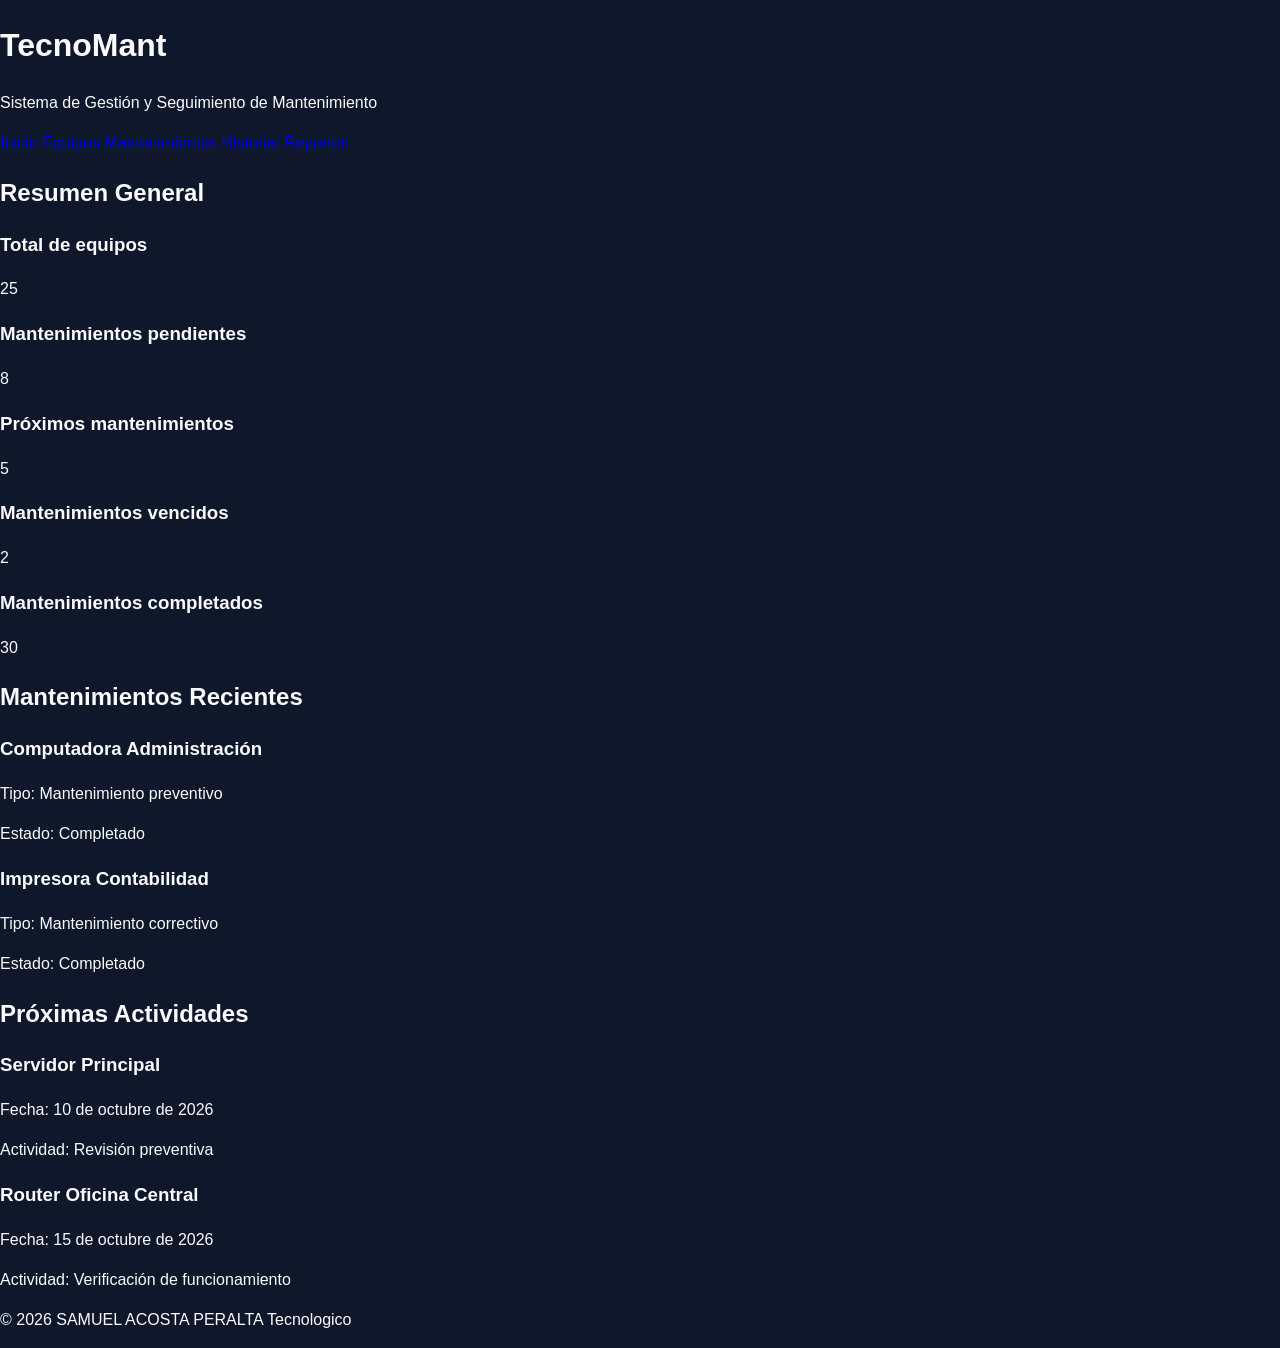
==== index.html @ c9bbf040 "COMMIT" ====
<!DOCTYPE html>
<html lang="es">
<head>
    <meta charset="UTF-8">
    <meta name="viewport" content="width=device-width, initial-scale=1.0">
    <title>TecnoMant</title>
    <link rel="stylesheet" href="styles.css">
</head>
<body>
<header>
    <h1>TecnoMant</h1>
    <p>Sistema de Gestión y Seguimiento de Mantenimiento</p>
</header>
<nav>
    <a href="#">Inicio</a>
    <a href="#">Equipos</a>
    <a href="#">Mantenimientos</a>
    <a href="#">Historial</a>
    <a href="#">Reportes</a>
</nav>
<main>
<section>
    <h2>Resumen General</h2>
    <article>
        <h3>Total de equipos</h3>
        <p>25</p>
    </article>
    <article>
        <h3>Mantenimientos pendientes</h3>
        <p>8</p>
    </article>
    <article>
        <h3>Próximos mantenimientos</h3>
        <p>5</p>
    </article>
    <article>
        <h3>Mantenimientos vencidos</h3>
        <p>2</p>
    </article>
    <article>
        <h3>Mantenimientos completados</h3>
        <p>30</p>
    </article>
</section>
<section>
    <h2>Mantenimientos Recientes</h2>
    <article>
        <h3>Computadora Administración</h3>
        <p>Tipo: Mantenimiento preventivo</p>
        <p>Estado: Completado</p>
    </article>
    <article>
        <h3>Impresora Contabilidad</h3>
        <p>Tipo: Mantenimiento correctivo</p>
        <p>Estado: Completado</p>
    </article>
</section>
<section>
    <h2>Próximas Actividades</h2>
    <article>
        <h3>Servidor Principal</h3>
        <p>Fecha: 10 de octubre de 2026</p>
        <p>Actividad: Revisión preventiva</p>
    </article>
    <article>
        <h3>Router Oficina Central</h3>
        <p>Fecha: 15 de octubre de 2026</p>
        <p>Actividad: Verificación de funcionamiento</p>
    </article>
</section>
</main>
<footer>
    <p>&copy; 2026 SAMUEL ACOSTA PERALTA Tecnologico</p>
</footer>
</body>
</html>
---- styles.css ----
body {
    background-color: #0F172A;
    color: #F8FAFC;
    font-family: Arial, sans-serif;
    font-size: 16px;
    line-height: 1.5;
    margin: 0;
}
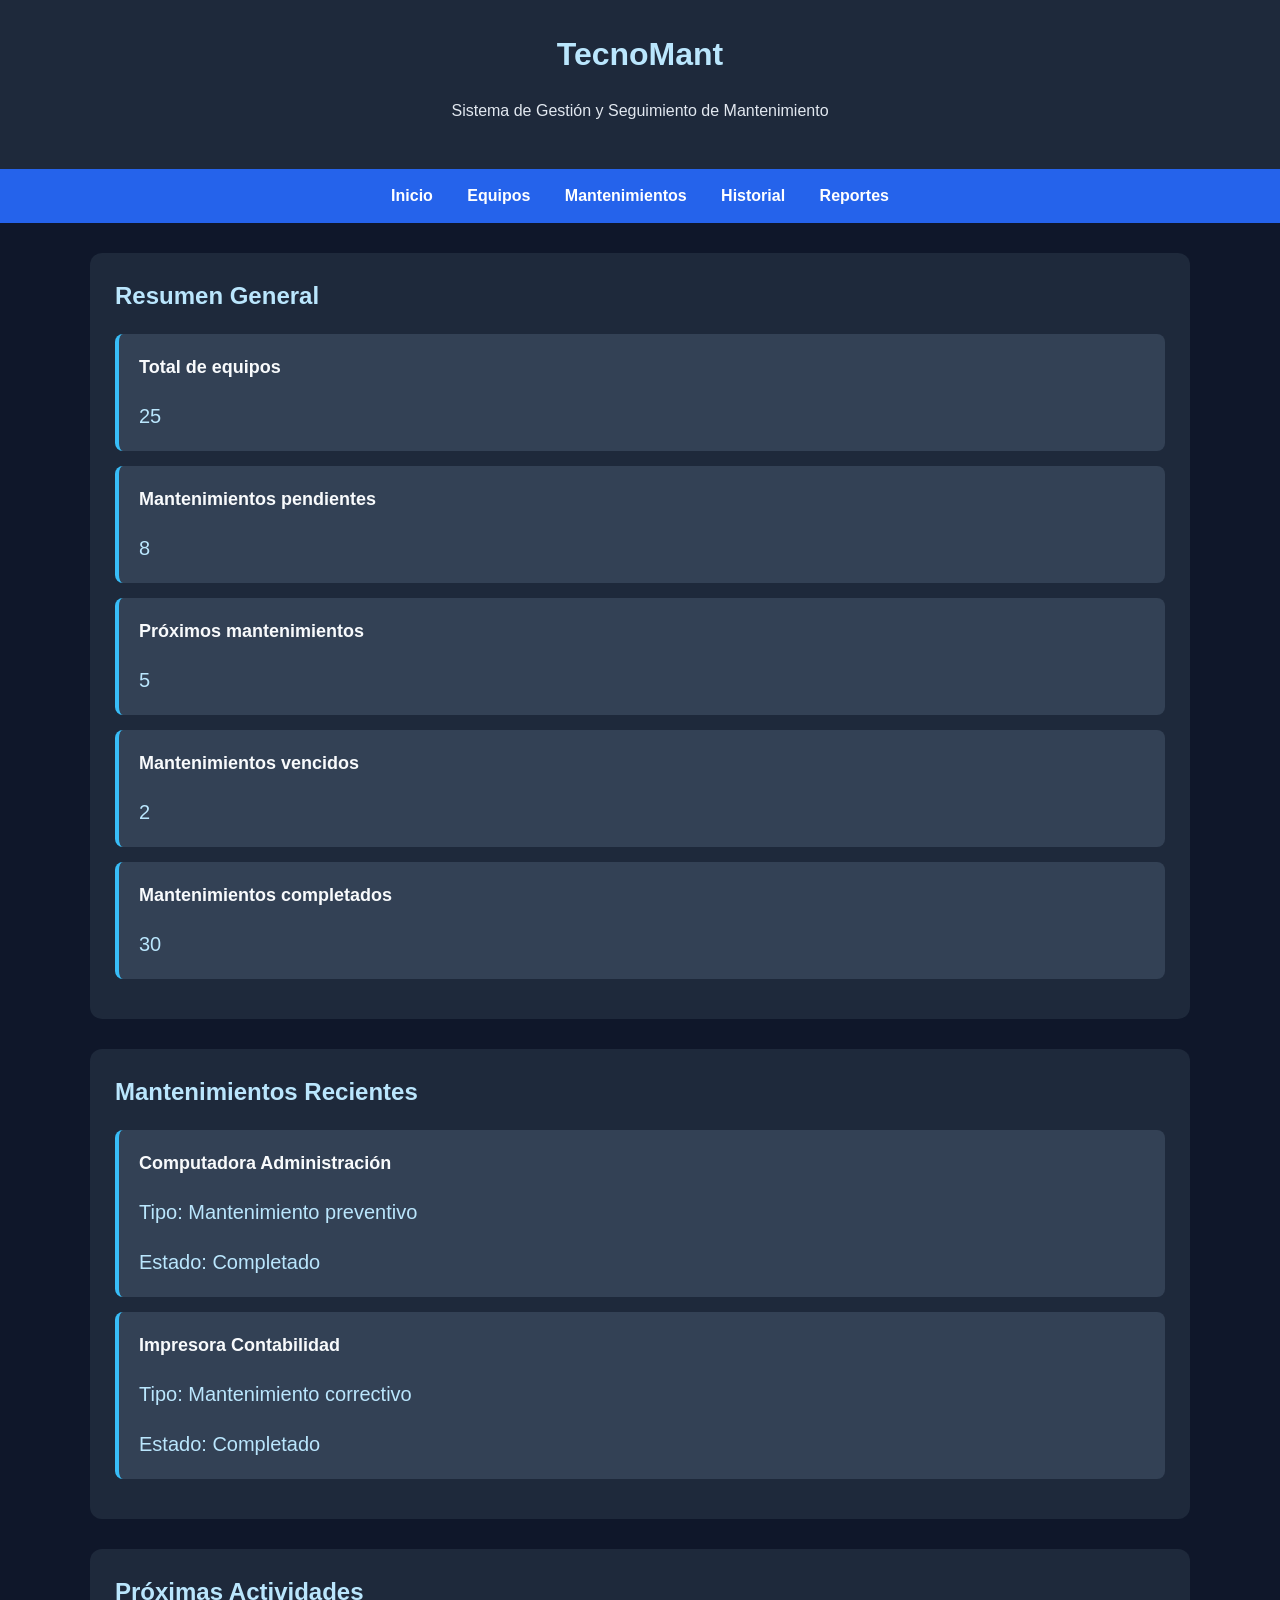
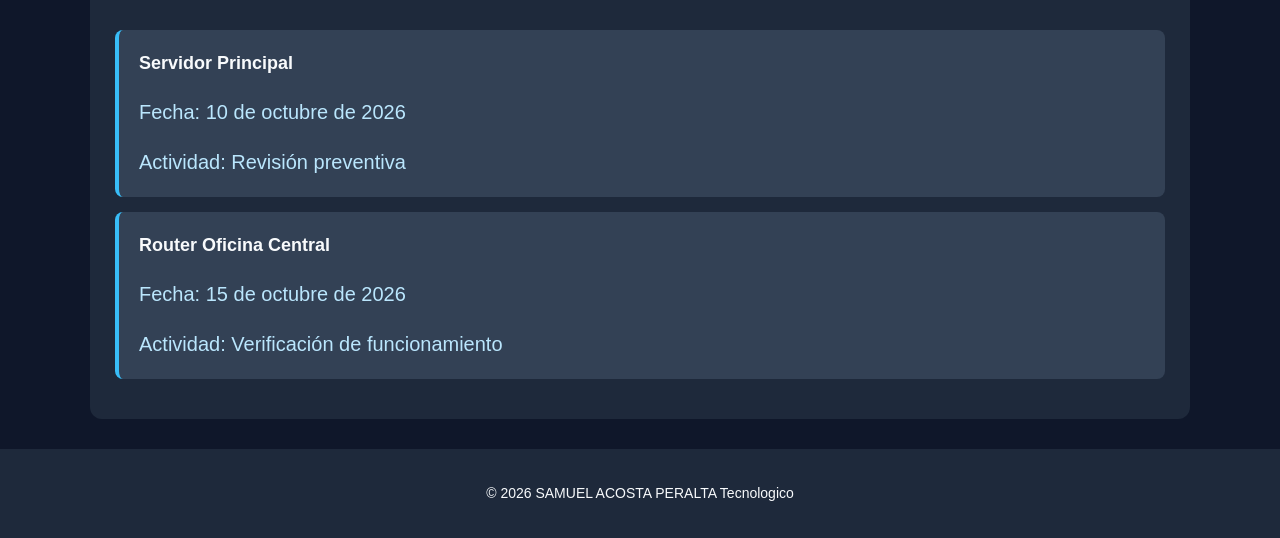
==== commit fd50fab2: "Update index.html" ====
--- a/index.html
+++ b/index.html
@@ -2,7 +2,7 @@
 <html lang="es">
 <head>
     <meta charset="UTF-8">
-    <meta name="viewport" content="width=device-width, initial-scale=1.0">
+    <meta name="viewport" content="width=device-width, initial-scale=1">
     <title>TecnoMant</title>
     <link rel="stylesheet" href="styles.css">
 </head>
--- a/styles.css
+++ b/styles.css
@@ -5,4 +5,82 @@
     font-size: 16px;
     line-height: 1.5;
     margin: 0;
+}
+header {
+    background-color: #1E293B;
+    text-align: center;
+    padding: 30px;
+}
+
+header h1 {
+    color: #BAE6FD;
+    font-size: 32px;
+    margin-top: 0;
+}
+
+header p {
+    color: #E2E8F0;
+    font-size: 16px;
+}
+nav {
+    background-color: #2563EB;
+    text-align: center;
+    padding: 15px;
+}
+
+nav a {
+    color: #FFFFFF;
+    text-decoration: none;
+    margin: 0 15px;
+    font-weight: bold;
+    display: inline-block;
+}
+
+nav a:hover {
+    color: #BAE6FD;
+}
+main {
+    max-width: 1100px;
+    margin: 30px auto;
+    padding: 0 20px;
+}
+
+section {
+    background-color: #1E293B;
+    padding: 25px;
+    margin-bottom: 30px;
+    border-radius: 12px;
+}
+
+section h2 {
+    color: #BAE6FD;
+    font-size: 24px;
+    margin-top: 0;
+}
+
+article {
+    background-color: #334155;
+    padding: 20px;
+    margin-bottom: 15px;
+    border-radius: 8px;
+    border-left: 4px solid #38BDF8;
+}
+
+article h3 {
+    color: #F8FAFC;
+    font-size: 18px;
+    margin-top: 0;
+}
+
+article p {
+    color: #BAE6FD;
+    font-size: 20px;
+    margin-bottom: 0;
+}
+footer {
+    background-color: #1E293B;
+    color: #F8FAFC;
+    text-align: center;
+    padding: 20px;
+    font-size: 14px;
 }
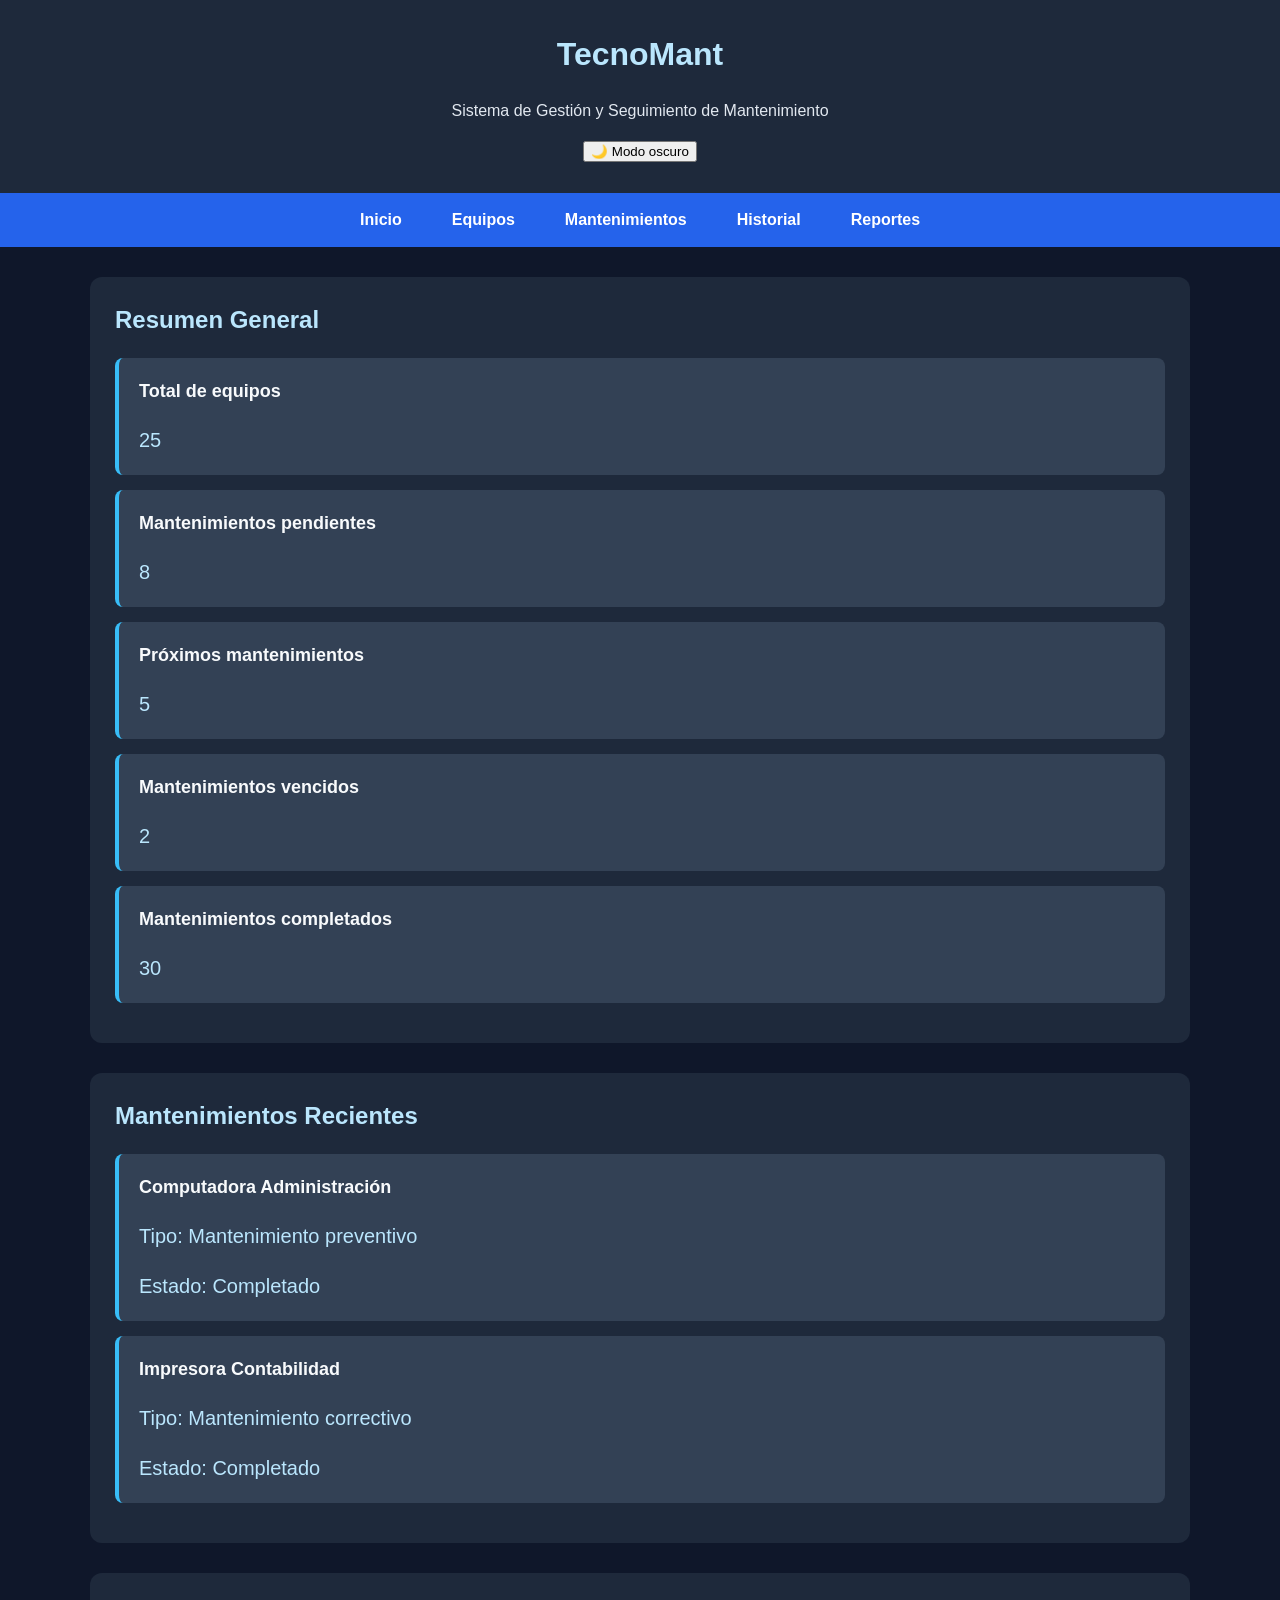
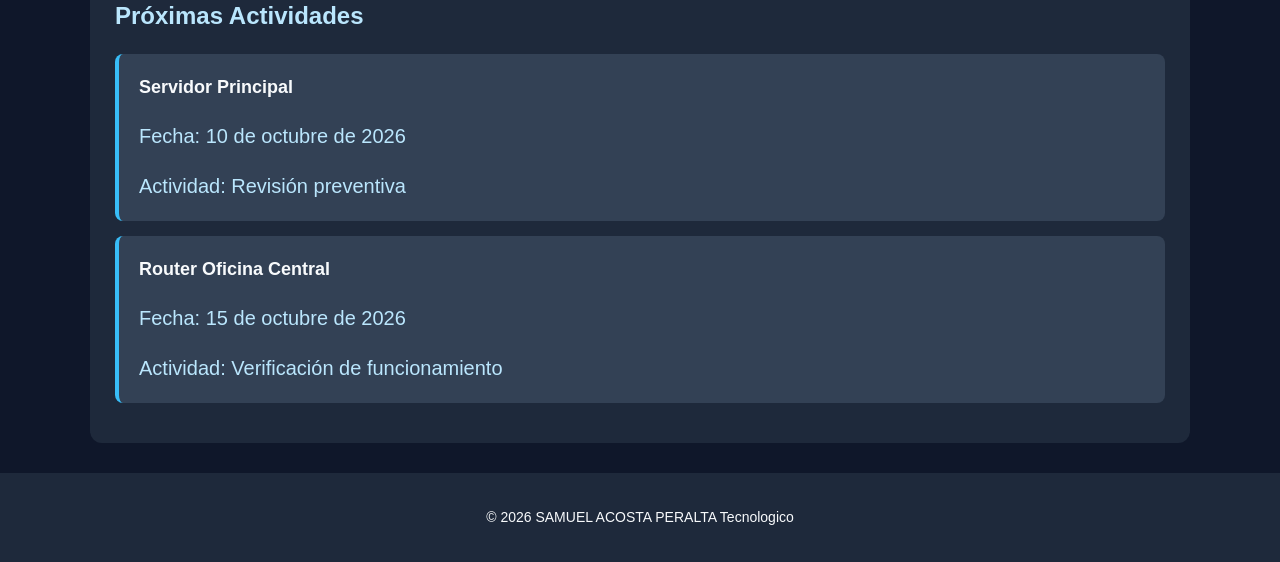
==== commit 3629284f: "Update index.html" ====
--- a/index.html
+++ b/index.html
@@ -10,6 +10,7 @@
 <header>
     <h1>TecnoMant</h1>
     <p>Sistema de Gestión y Seguimiento de Mantenimiento</p>
+    <button type="button" id="btn-tema">🌙 Modo oscuro</button>
 </header>
 <nav>
     <a href="#">Inicio</a>
--- a/styles.css
+++ b/styles.css
@@ -24,7 +24,10 @@
 }
 nav {
     background-color: #2563EB;
-    text-align: center;
+    display: flex;
+    justify-content: center;
+    flex-wrap: wrap;
+    gap: 20px;
     padding: 15px;
 }
 
@@ -83,4 +86,10 @@
     text-align: center;
     padding: 20px;
     font-size: 14px;
+}
+@media (max-width: 600px) {
+    nav {
+    flex-direction: column;
+    align-items: center;
+    }
 }
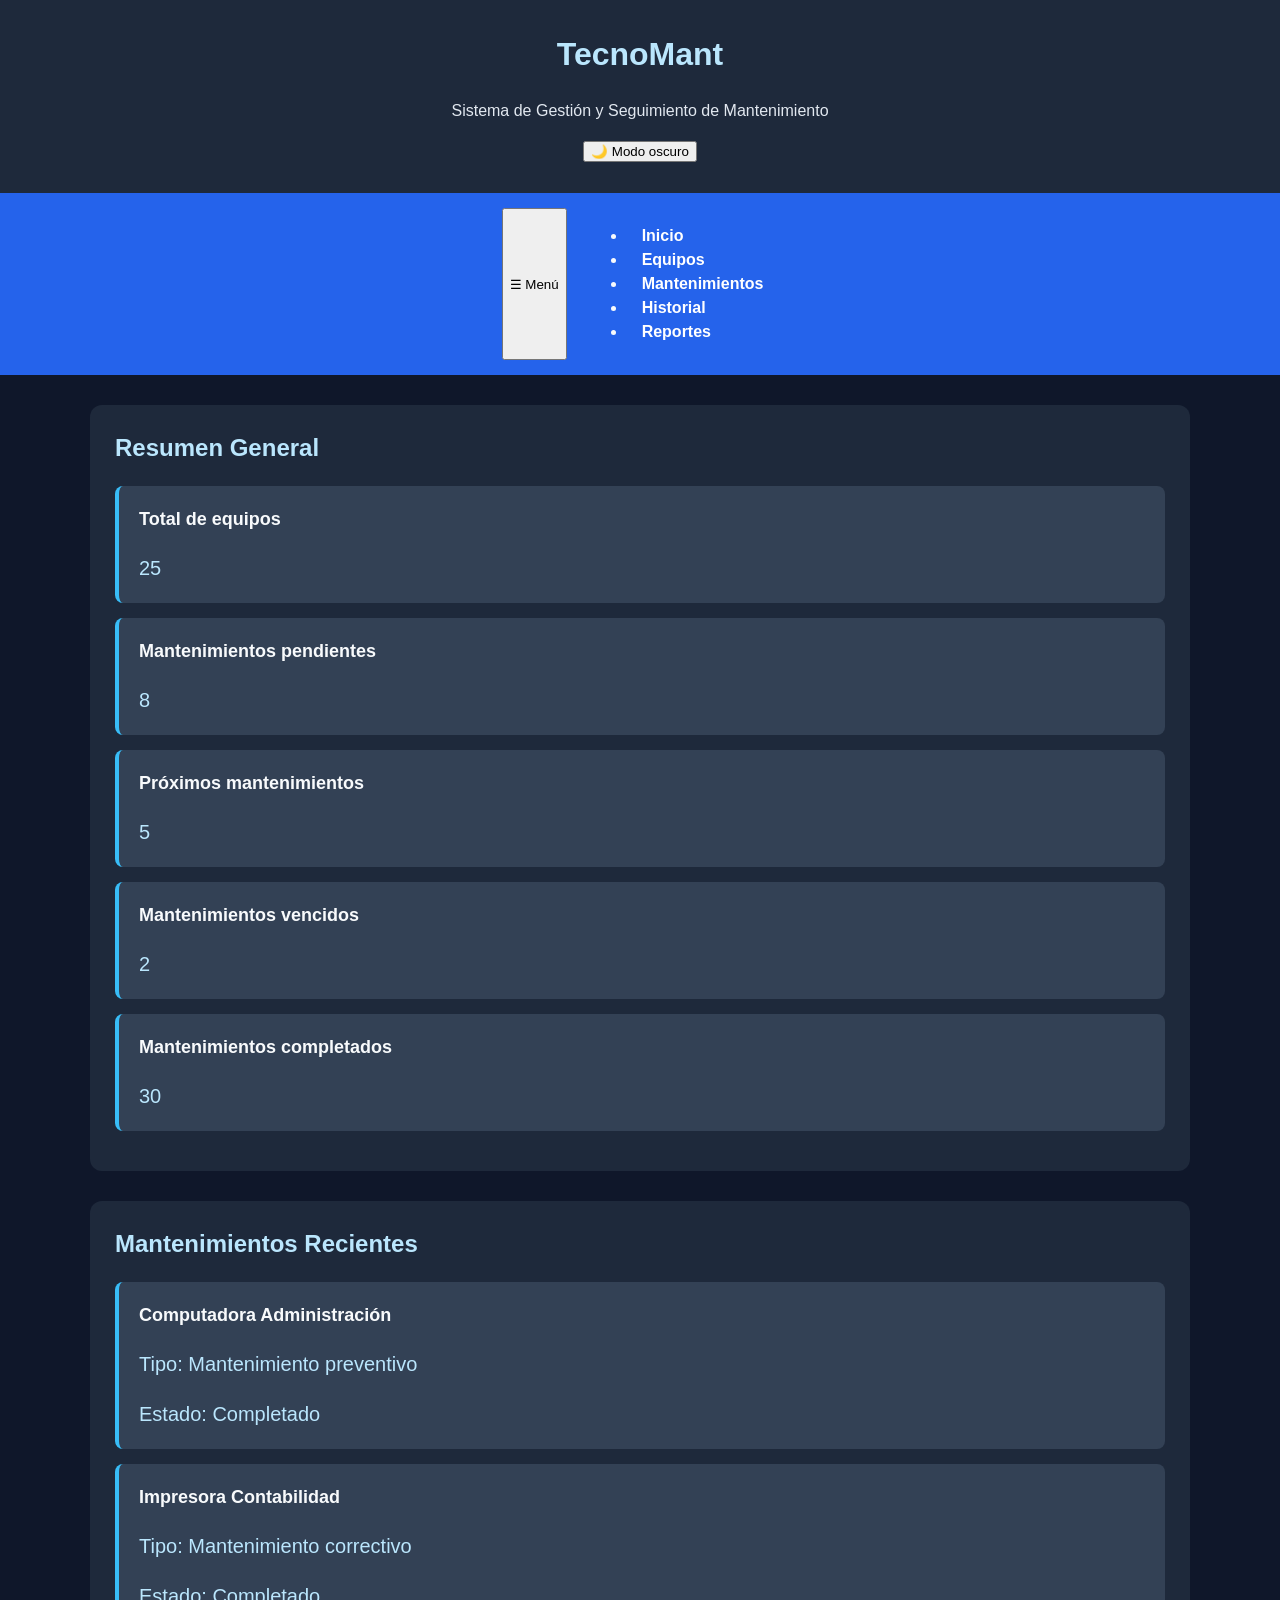
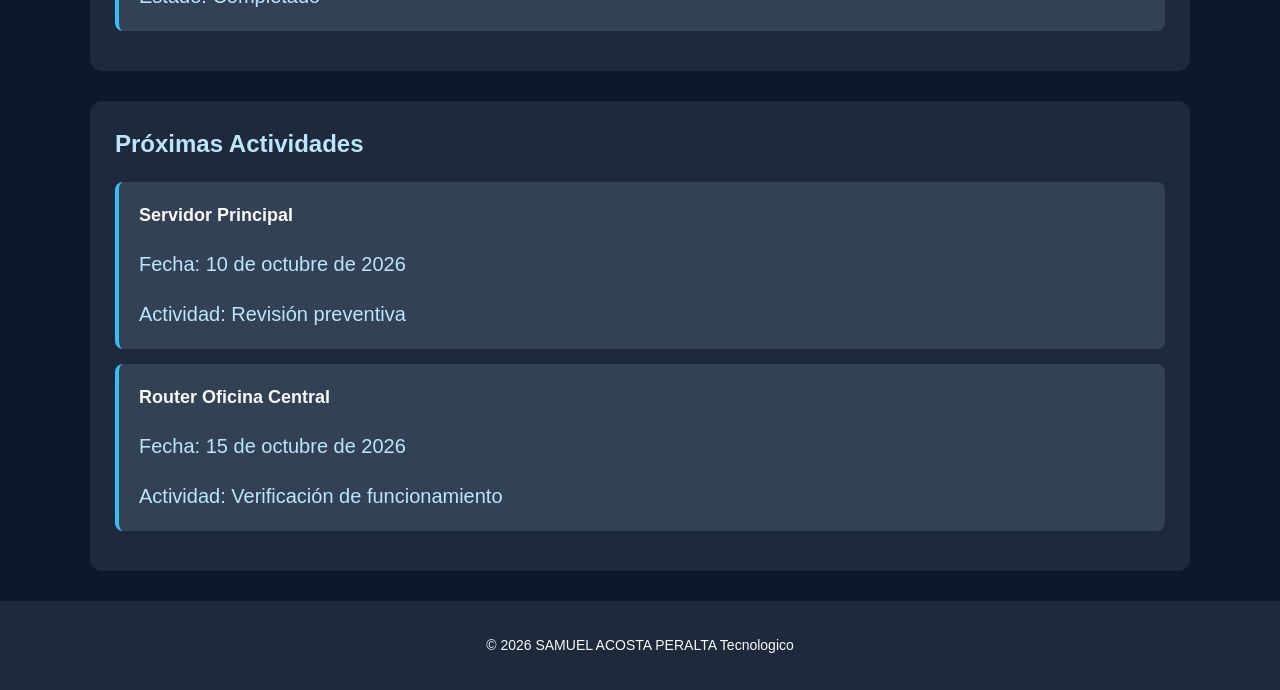
==== commit cef6748c: "Update index.html" ====
--- a/index.html
+++ b/index.html
@@ -13,11 +13,15 @@
     <button type="button" id="btn-tema">🌙 Modo oscuro</button>
 </header>
 <nav>
-    <a href="#">Inicio</a>
-    <a href="#">Equipos</a>
-    <a href="#">Mantenimientos</a>
-    <a href="#">Historial</a>
-    <a href="#">Reportes</a>
+    <button type="button" id="btn-menu">☰ Menú</button>
+
+    <ul>
+        <li><a href="#">Inicio</a></li>
+        <li><a href="#">Equipos</a></li>
+        <li><a href="#">Mantenimientos</a></li>
+        <li><a href="#">Historial</a></li>
+        <li><a href="#">Reportes</a></li>
+    </ul>
 </nav>
 <main>
 <section>
@@ -73,5 +77,6 @@
 <footer>
     <p>&copy; 2026 SAMUEL ACOSTA PERALTA Tecnologico</p>
 </footer>
+<script src="script.js"></script>
 </body>
 </html>
--- a/styles.css
+++ b/styles.css
@@ -92,4 +92,28 @@
     flex-direction: column;
     align-items: center;
     }
+}
+body.oscuro {
+    background-color: #020617;
+    color: #F8FAFC;
+}
+
+body.oscuro header {
+    background-color: #0F172A;
+}
+
+body.oscuro nav {
+    background-color: #1D4ED8;
+}
+
+body.oscuro section {
+    background-color: #0F172A;
+}
+
+body.oscuro article {
+    background-color: #1E293B;
+}
+
+body.oscuro footer {
+    background-color: #0F172A;
 }
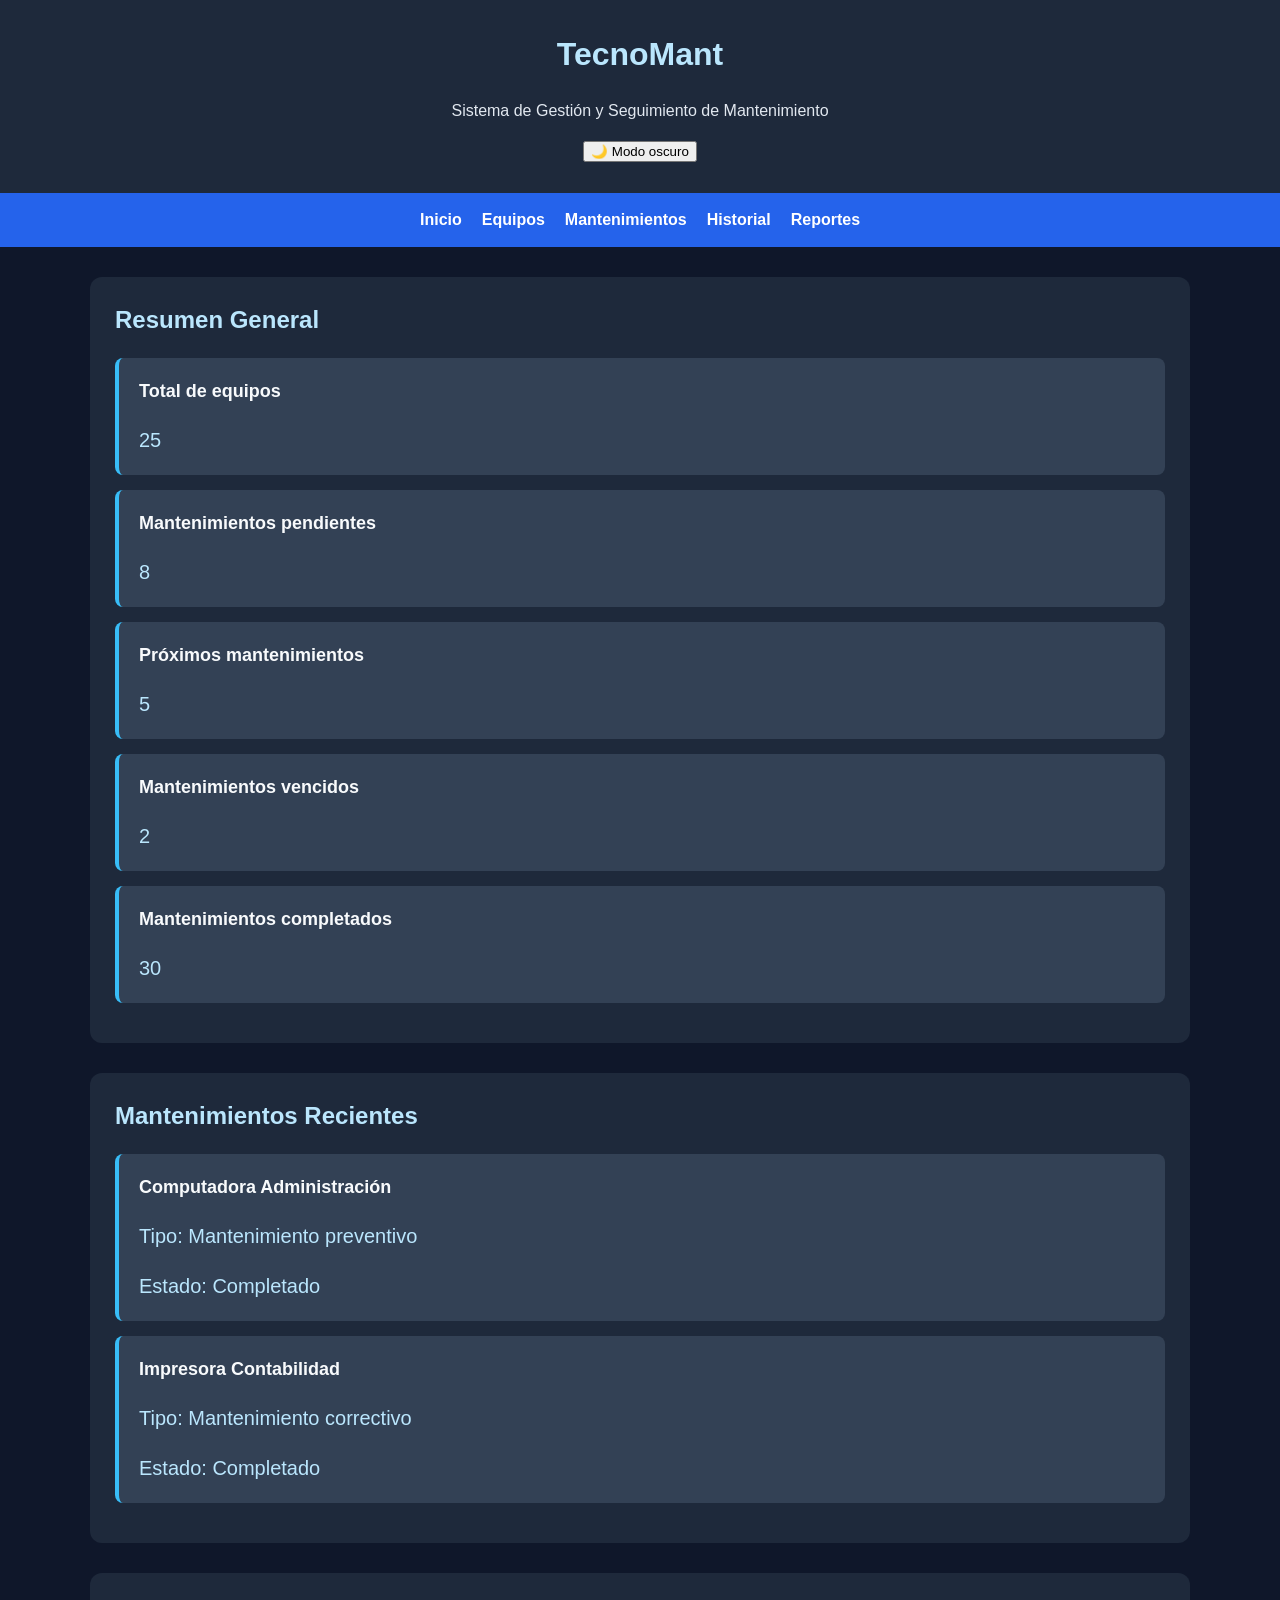
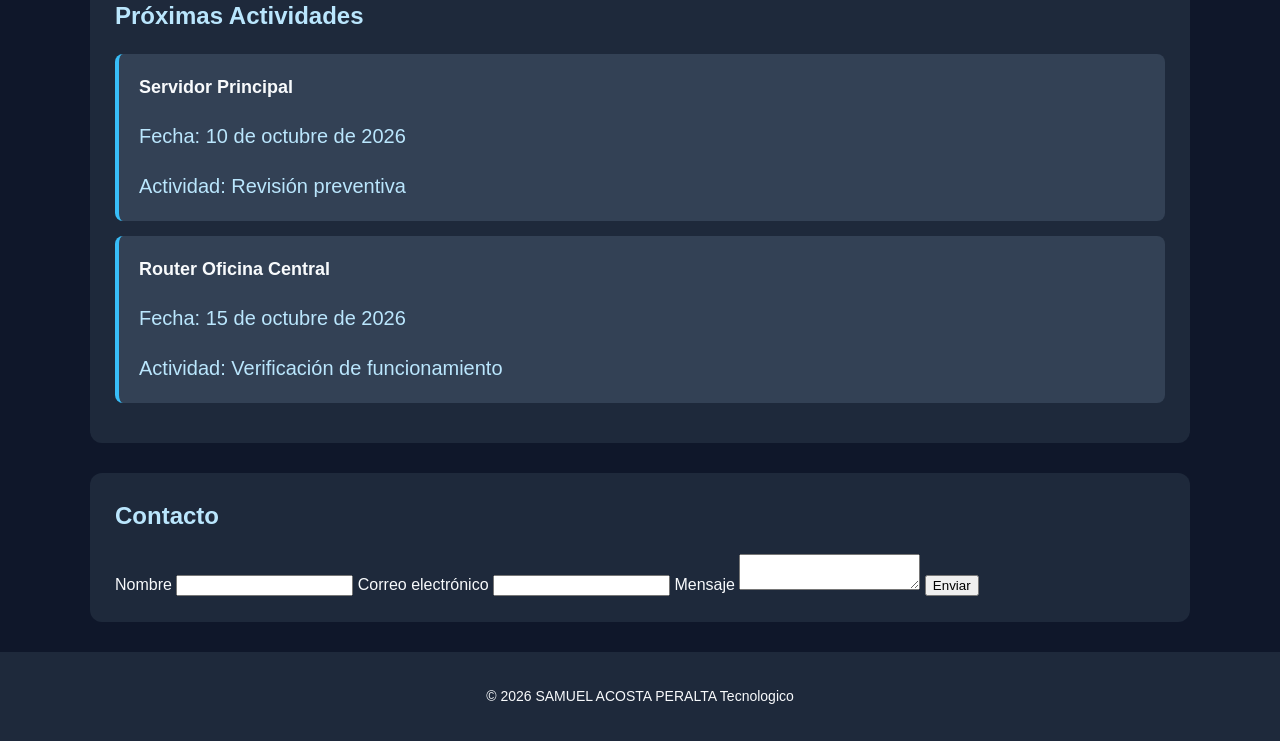
==== commit 9fcad269: "commit" ====
--- a/index.html
+++ b/index.html
@@ -73,6 +73,21 @@
         <p>Actividad: Verificación de funcionamiento</p>
     </article>
 </section>
+
+<section>
+    <h2>Contacto</h2>
+
+    <form>
+        <label for="nombre">Nombre</label>
+        <input type="text" id="nombre" name="nombre">
+        <label for="correo">Correo electrónico</label>
+        <input type="email" id="correo" name="correo" required>
+        <label for="mensaje">Mensaje</label>
+        <textarea id="mensaje" name="mensaje"></textarea>
+        <button type="submit">Enviar</button>
+    </form>
+</section>
+
 </main>
 <footer>
     <p>&copy; 2026 SAMUEL ACOSTA PERALTA Tecnologico</p>
--- a/styles.css
+++ b/styles.css
@@ -34,7 +34,6 @@
 nav a {
     color: #FFFFFF;
     text-decoration: none;
-    margin: 0 15px;
     font-weight: bold;
     display: inline-block;
 }
@@ -42,6 +41,21 @@
 nav a:hover {
     color: #BAE6FD;
 }
+nav ul {
+    display: flex;
+    justify-content: center;
+    align-items: center;
+    gap: 20px;
+
+    list-style: none;
+    margin: 0;
+    padding: 0;
+}
+
+#btn-menu {
+    display: none;
+}
+
 main {
     max-width: 1100px;
     margin: 30px auto;
@@ -88,10 +102,19 @@
     font-size: 14px;
 }
 @media (max-width: 600px) {
+    #btn-menu {
+    display: block;
+    }
     nav {
     flex-direction: column;
     align-items: center;
     }
+    nav ul {
+    display: none;
+}
+nav ul.abierto {
+    display: flex;
+}
 }
 body.oscuro {
     background-color: #020617;
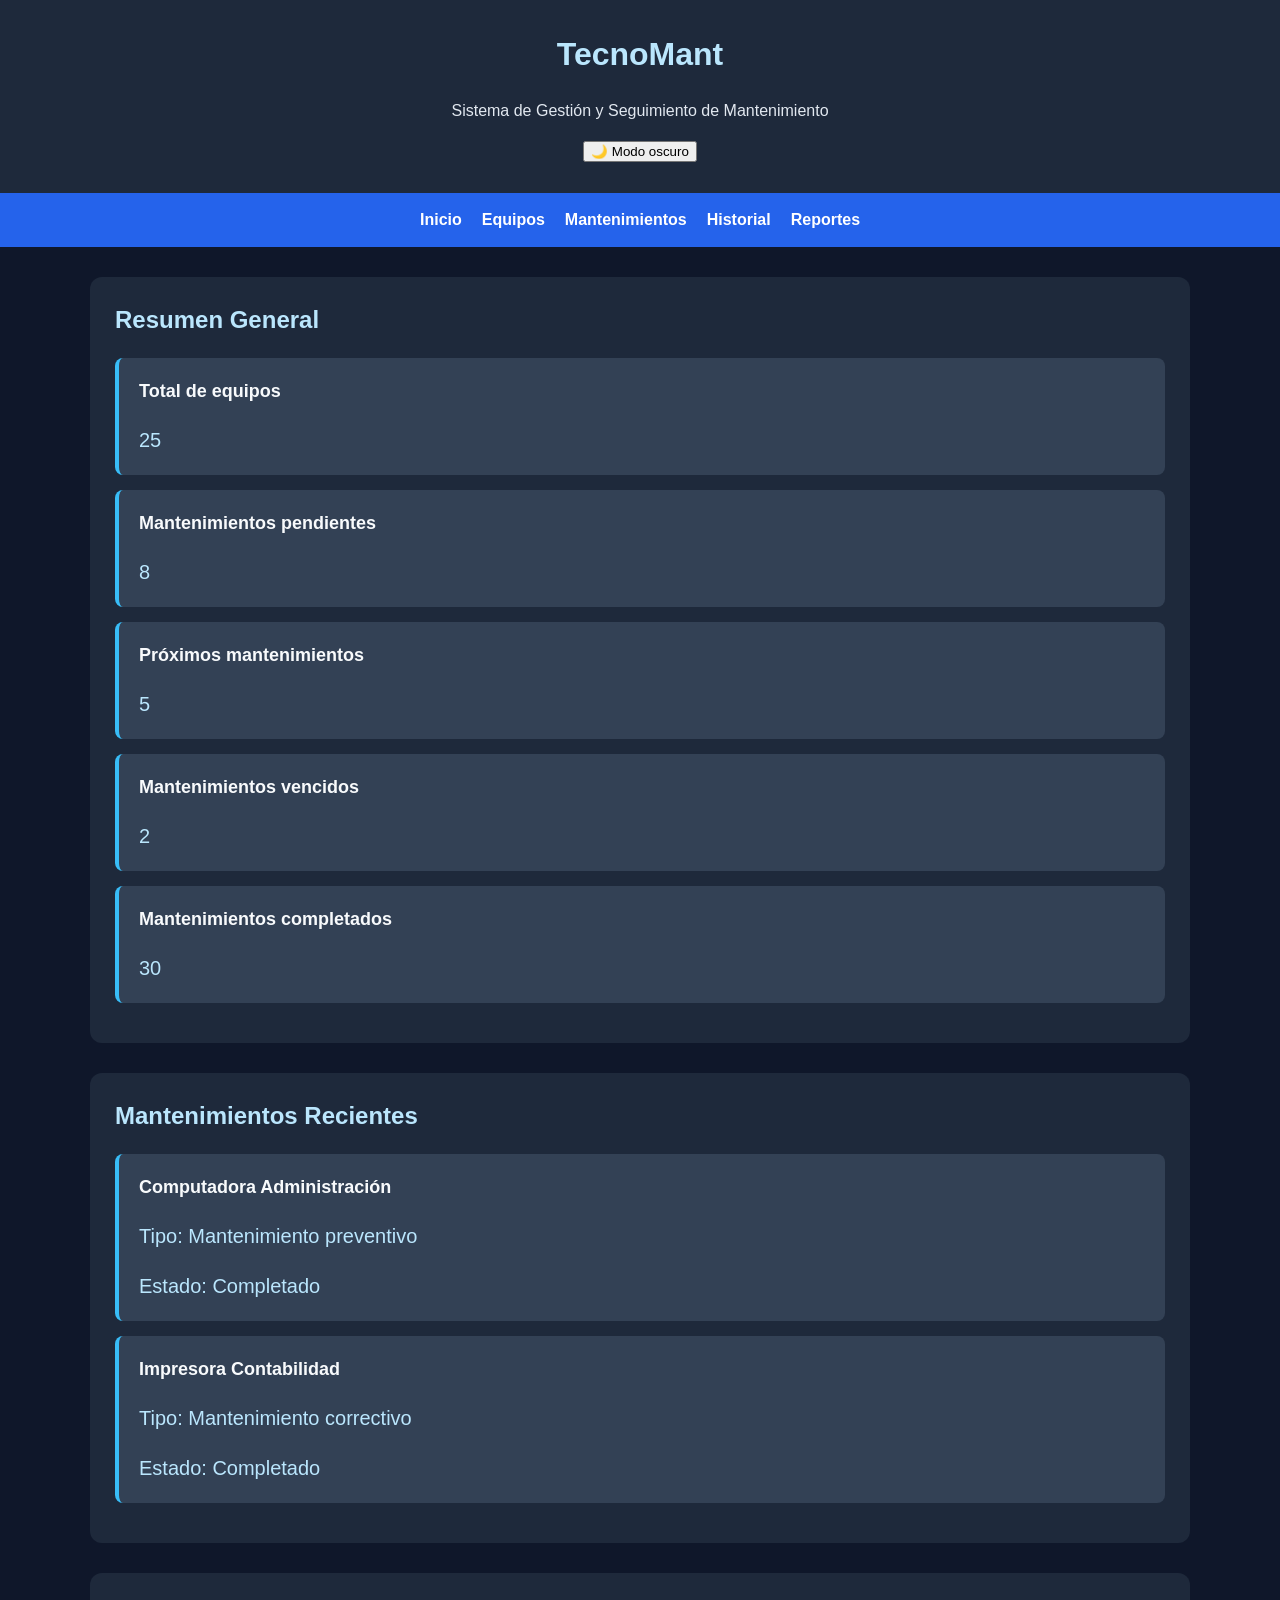
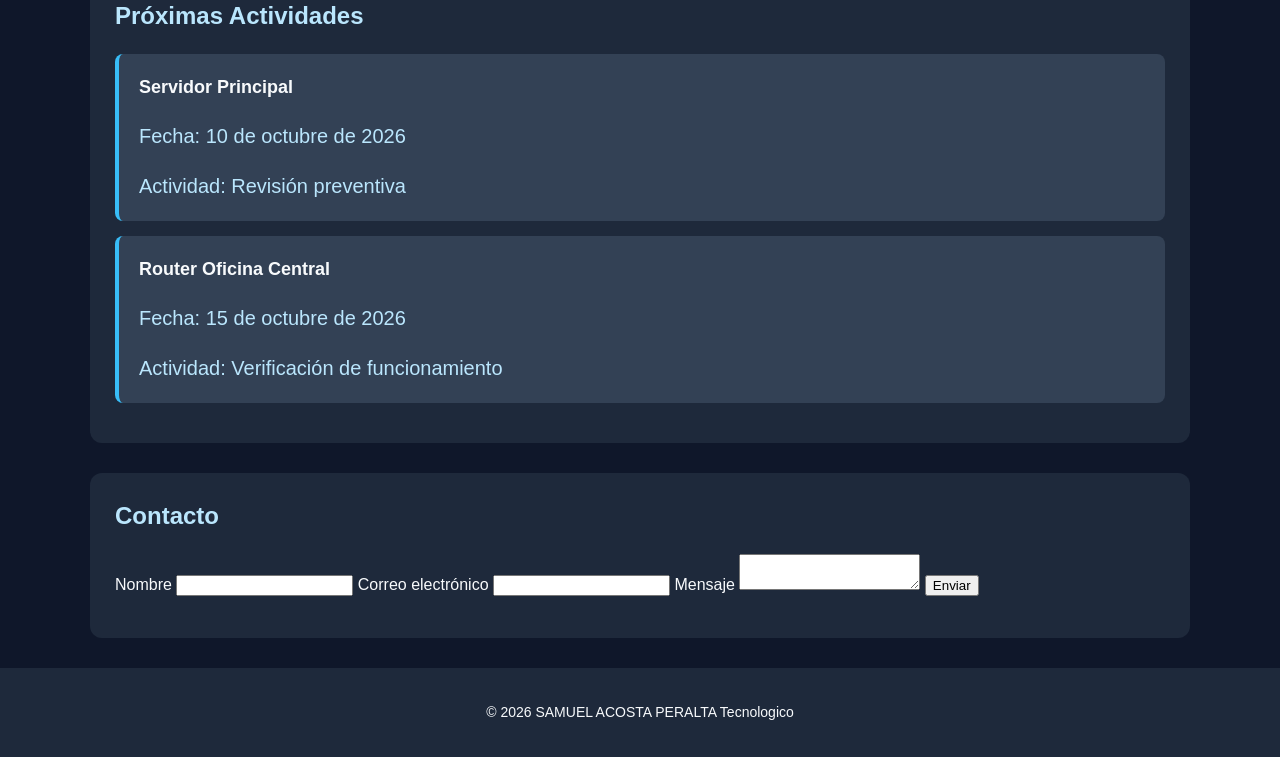
==== commit 665b4060: "Commit" ====
--- a/index.html
+++ b/index.html
@@ -76,15 +76,16 @@
 
 <section>
     <h2>Contacto</h2>
-
-    <form>
+<form id="form-contacto" novalidate>
         <label for="nombre">Nombre</label>
-        <input type="text" id="nombre" name="nombre">
+        <input type="text" id="nombre" name="nombre" required>
         <label for="correo">Correo electrónico</label>
         <input type="email" id="correo" name="correo" required>
         <label for="mensaje">Mensaje</label>
         <textarea id="mensaje" name="mensaje"></textarea>
         <button type="submit">Enviar</button>
+
+        <p id="aviso-contacto" class="aviso"></p>
     </form>
 </section>
 
--- a/styles.css
+++ b/styles.css
@@ -11,13 +11,11 @@
     text-align: center;
     padding: 30px;
 }
-
 header h1 {
     color: #BAE6FD;
     font-size: 32px;
     margin-top: 0;
 }
-
 header p {
     color: #E2E8F0;
     font-size: 16px;
@@ -30,14 +28,12 @@
     gap: 20px;
     padding: 15px;
 }
-
 nav a {
     color: #FFFFFF;
     text-decoration: none;
     font-weight: bold;
     display: inline-block;
 }
-
 nav a:hover {
     color: #BAE6FD;
 }
@@ -51,30 +47,25 @@
     margin: 0;
     padding: 0;
 }
-
 #btn-menu {
     display: none;
 }
-
 main {
     max-width: 1100px;
     margin: 30px auto;
     padding: 0 20px;
 }
-
 section {
     background-color: #1E293B;
     padding: 25px;
     margin-bottom: 30px;
     border-radius: 12px;
 }
-
 section h2 {
     color: #BAE6FD;
     font-size: 24px;
     margin-top: 0;
 }
-
 article {
     background-color: #334155;
     padding: 20px;
@@ -82,13 +73,11 @@
     border-radius: 8px;
     border-left: 4px solid #38BDF8;
 }
-
 article h3 {
     color: #F8FAFC;
     font-size: 18px;
     margin-top: 0;
 }
-
 article p {
     color: #BAE6FD;
     font-size: 20px;
@@ -111,32 +100,40 @@
     }
     nav ul {
     display: none;
+    flex-direction: column;
+    align-items: center;
+    gap: 10px;
 }
 nav ul.abierto {
     display: flex;
 }
+    main {
+        padding: 0 12px;
+    }
+    section {
+        padding: 15px;
+    }
+    article {
+        padding: 15px;
+    }
 }
 body.oscuro {
     background-color: #020617;
     color: #F8FAFC;
 }
-
 body.oscuro header {
     background-color: #0F172A;
 }
-
 body.oscuro nav {
     background-color: #1D4ED8;
 }
-
 body.oscuro section {
     background-color: #0F172A;
 }
-
 body.oscuro article {
     background-color: #1E293B;
 }
-
 body.oscuro footer {
     background-color: #0F172A;
-}+}
+
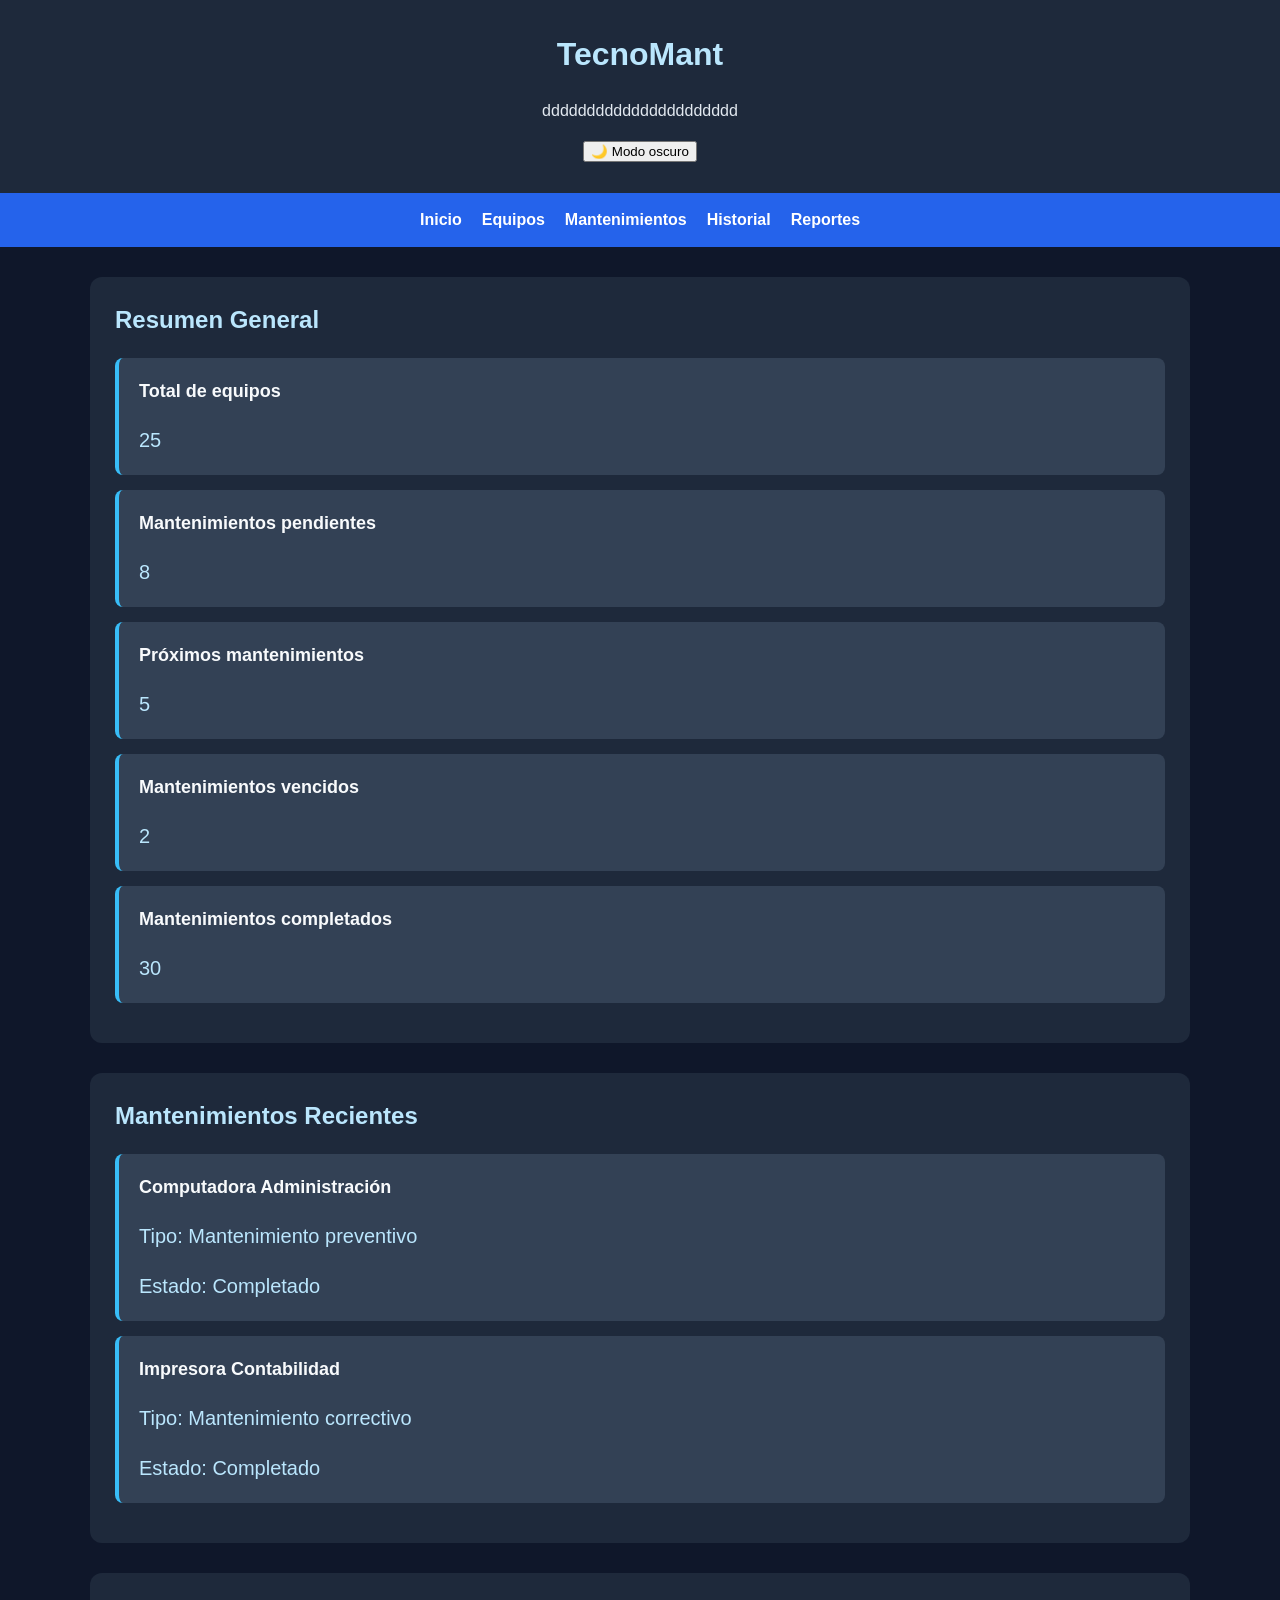
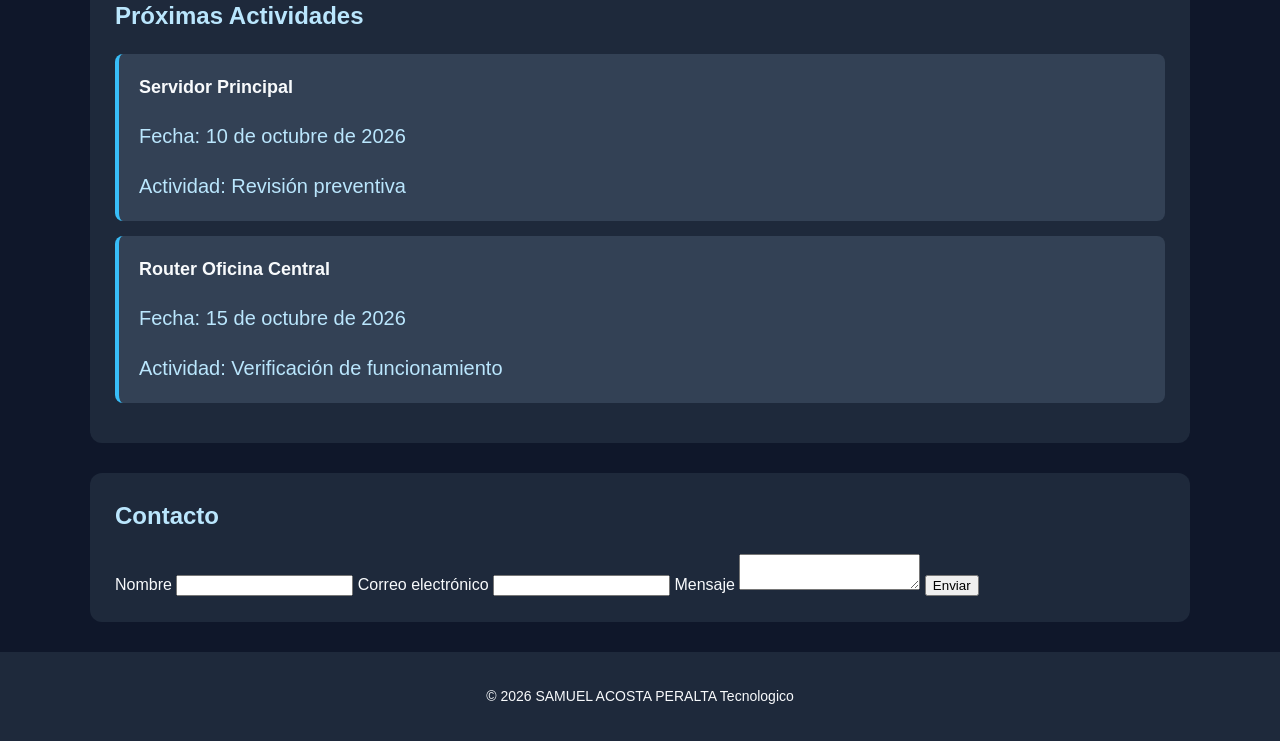
==== commit 7e0c58e5: "Update index.html" ====
--- a/index.html
+++ b/index.html
@@ -9,7 +9,7 @@
 <body>
 <header>
     <h1>TecnoMant</h1>
-    <p>Sistema de Gestión y Seguimiento de Mantenimiento</p>
+    <p>dddddddddddddddddddddd</p>
     <button type="button" id="btn-tema">🌙 Modo oscuro</button>
 </header>
 <nav>
--- a/styles.css
+++ b/styles.css
@@ -137,3 +137,17 @@
     background-color: #0F172A;
 }
 
+.aviso {
+    display: none;
+    margin-top: 14px;
+}
+
+.aviso.error {
+    display: block;
+    color: #b3261e;
+}
+
+.aviso.exito {
+    display: block;
+    color: #1a7f4f;
+}
